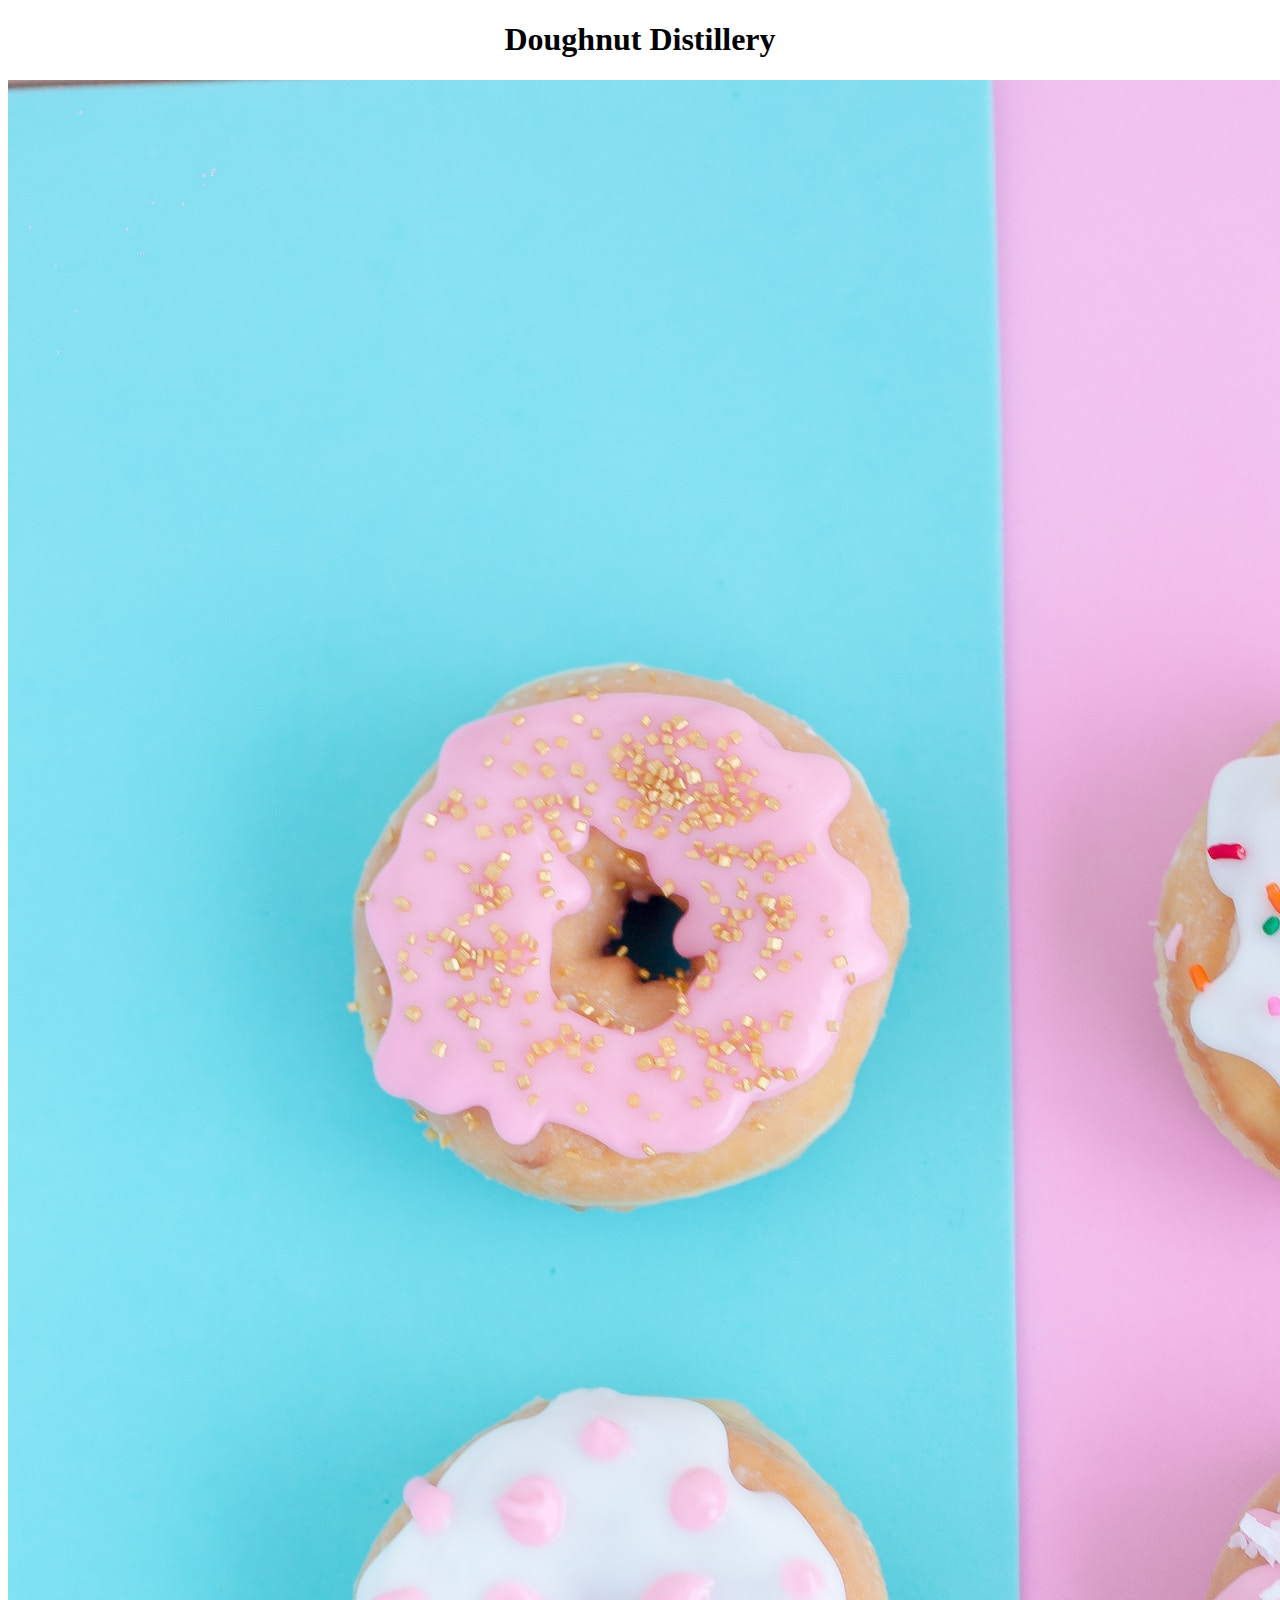
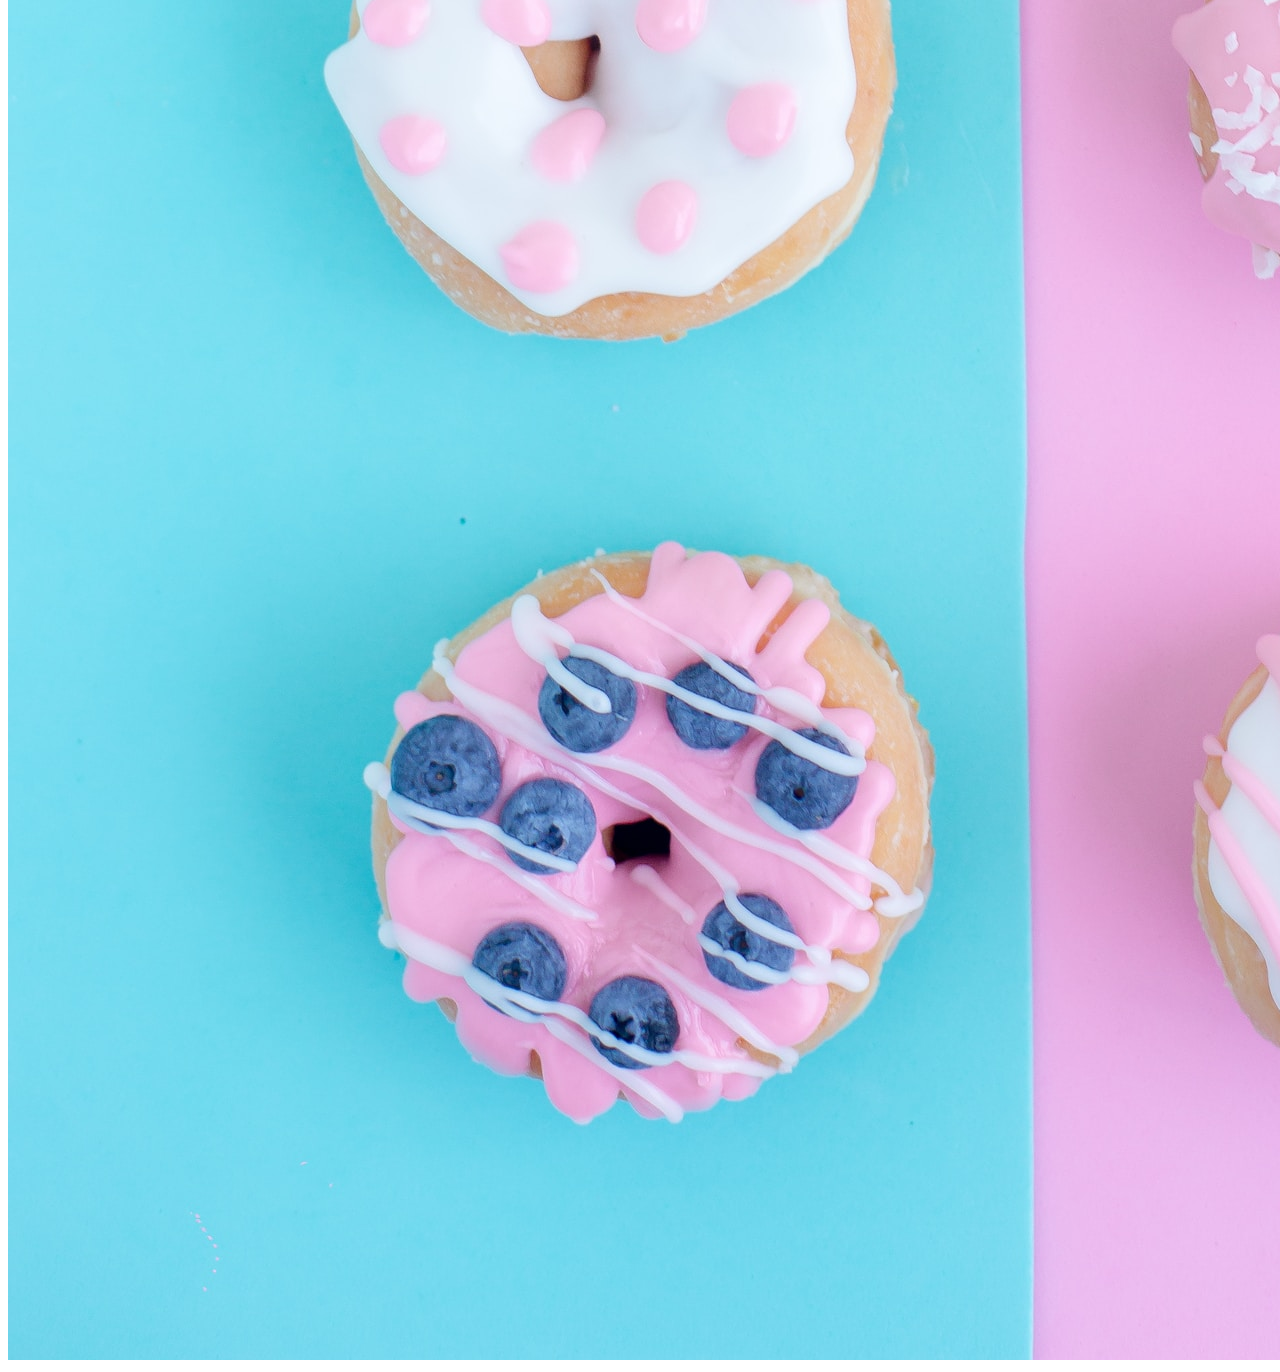
==== index.html @ afb436a0 "added photo" ====
<!DOCTYPE html>
<html lang="en">
<head>
    <meta charset="UTF-8">
    <meta http-equiv="X-UA-Compatible" content="IE=edge">
    <meta name="viewport" content="width=<device-width>, initial-scale=1.0">
    <title>Doughnut Distillery</title>
    <link rel="stylesheet" href="styles.css">
</head> 
<body>
    <header>
        <H1>
            Doughnut Distillery
        </H1>
    </header>
    <main>
        <img src="img/heather-ford-Fq54FqucgCE-unsplash.jpg">
    </main>
</body>
</html>
---- styles.css ----
header { 
    
    text-align: center;
}
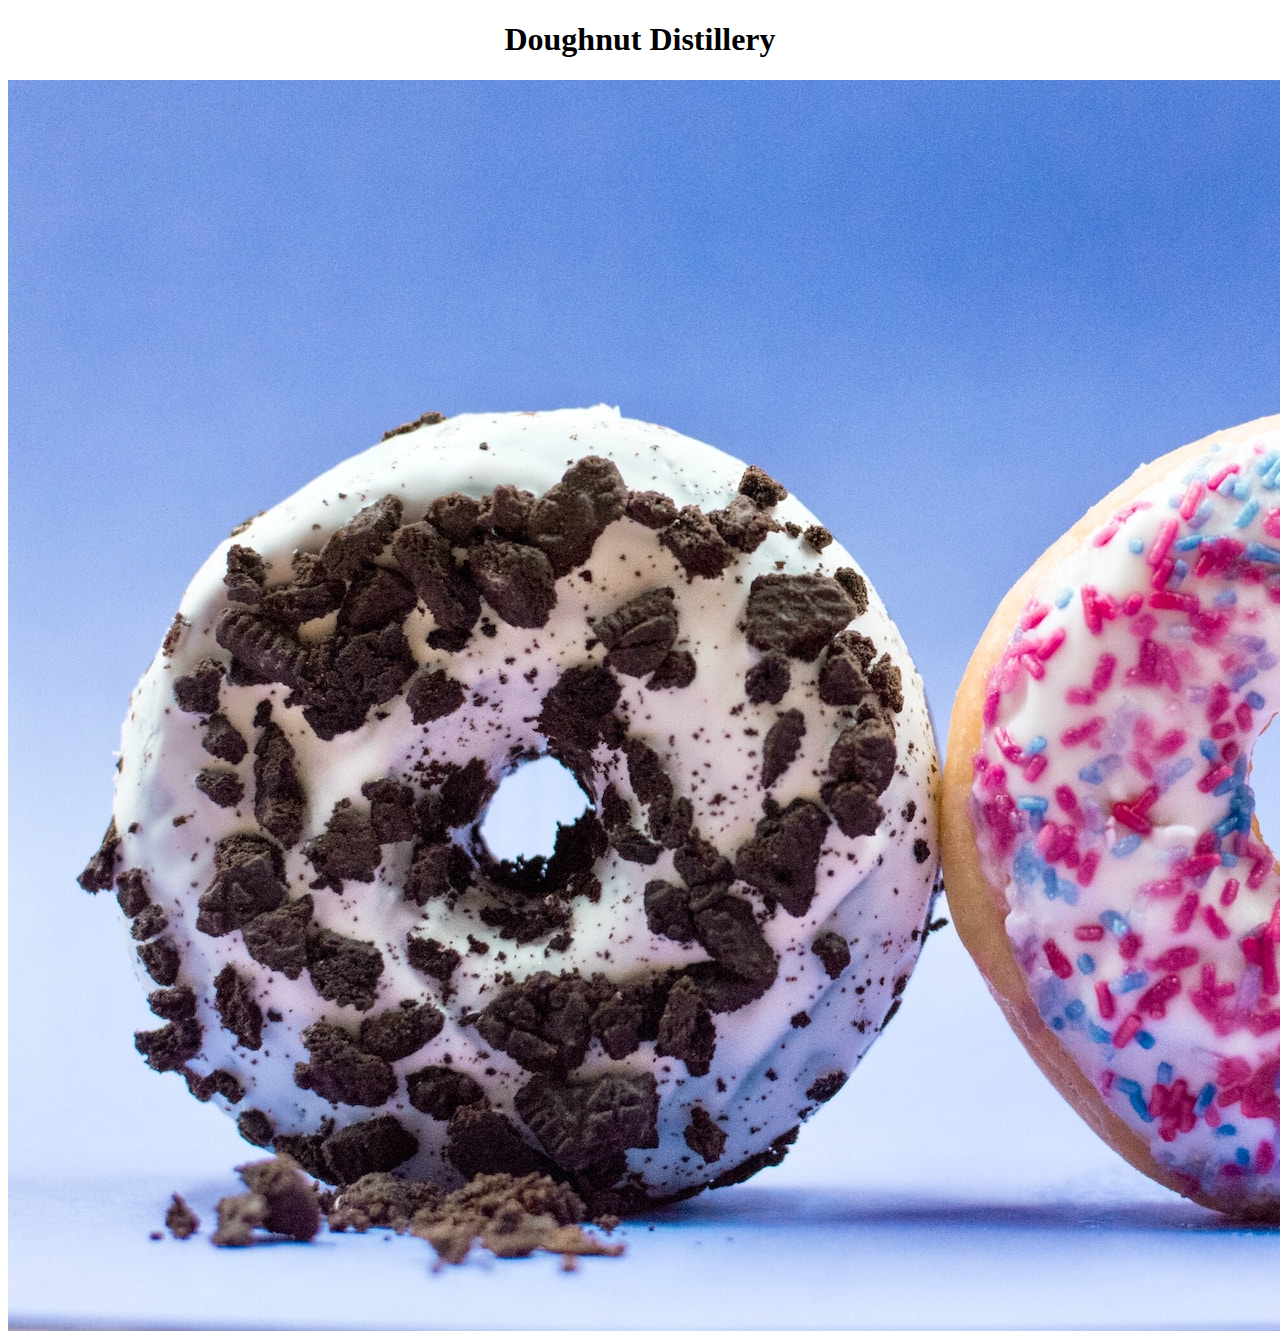
==== commit b6694302: "added new image" ====
--- a/index.html
+++ b/index.html
@@ -14,7 +14,7 @@
         </H1>
     </header>
     <main>
-        <img src="img/heather-ford-Fq54FqucgCE-unsplash.jpg">
+        <img src="img/alice-pasqual-cOKmuKWSsiM-unsplash.jpg">
     </main>
 </body>
 </html>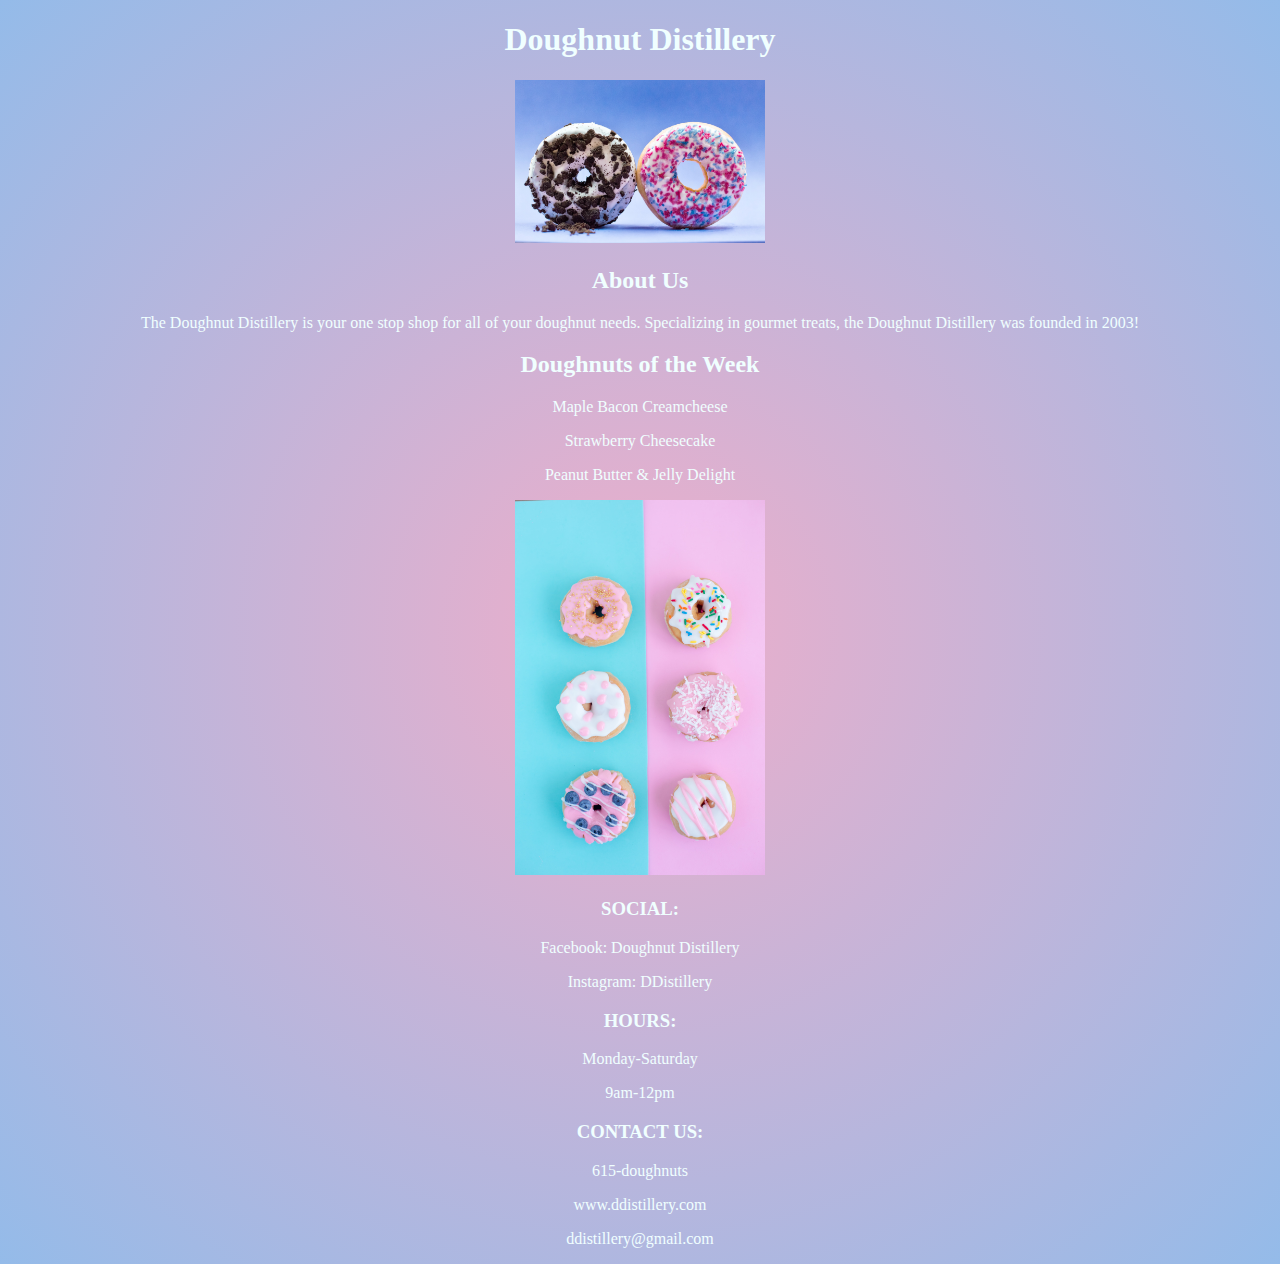
==== commit 0bc8af2f: "updated content" ====
--- a/index.html
+++ b/index.html
@@ -15,6 +15,58 @@
     </header>
     <main>
         <img src="img/alice-pasqual-cOKmuKWSsiM-unsplash.jpg">
+        <div>
+            <h2>About Us</h2>
+        </div>
+<p>
+    The Doughnut Distillery is your one stop shop for all of your doughnut needs.
+                Specializing in gourmet treats, the Doughnut Distillery was founded in 2003!
+</p>
+<h2> Doughnuts of the Week</h2>
+<div>
+    
+        <p> Maple Bacon Creamcheese</p>
+        <p>Strawberry Cheesecake</p>
+        <p>Peanut Butter & Jelly Delight</p>
+   
+</div>
+<img src="img/heather-ford-Fq54FqucgCE-unsplash.jpg">
+<section>
+    <div> 
+<h3>SOCIAL:</h3>
+<p>
+  
+        <p> Facebook: Doughnut Distillery</p>
+        <p> Instagram: DDistillery</p>
+   
+</p>
+    </div>
+    <h3>HOURS:</h3>
+    <p>
+       
+            <p> Monday-Saturday</p>
+            <p> 9am-12pm</p>
+
+      
+    </p>
+
+    <div>
+    <h3> CONTACT US:</h3>
+    <p>
+    
+            <p>615-doughnuts</p>
+            <p>www.ddistillery.com</p>
+            <p>ddistillery@gmail.com</p>
+    
+    </p>
+
+    </div>
+
+
+    <div></div>
+</section>
     </main>
+    
+          
 </body>
 </html>--- a/styles.css
+++ b/styles.css
@@ -1,4 +1,25 @@
 header { 
     
     text-align: center;
-}+}
+
+body {
+    background-color: background: rgb(238,174,202);
+    background: radial-gradient(circle, rgba(238,174,202,1) 0%, rgba(148,187,233,1) 100%);
+    color:azure
+
+}
+
+img {
+    width: 300px;   
+}
+
+main {
+    text-align: center;
+}
+
+img {
+    width: 250px;
+}
+
+
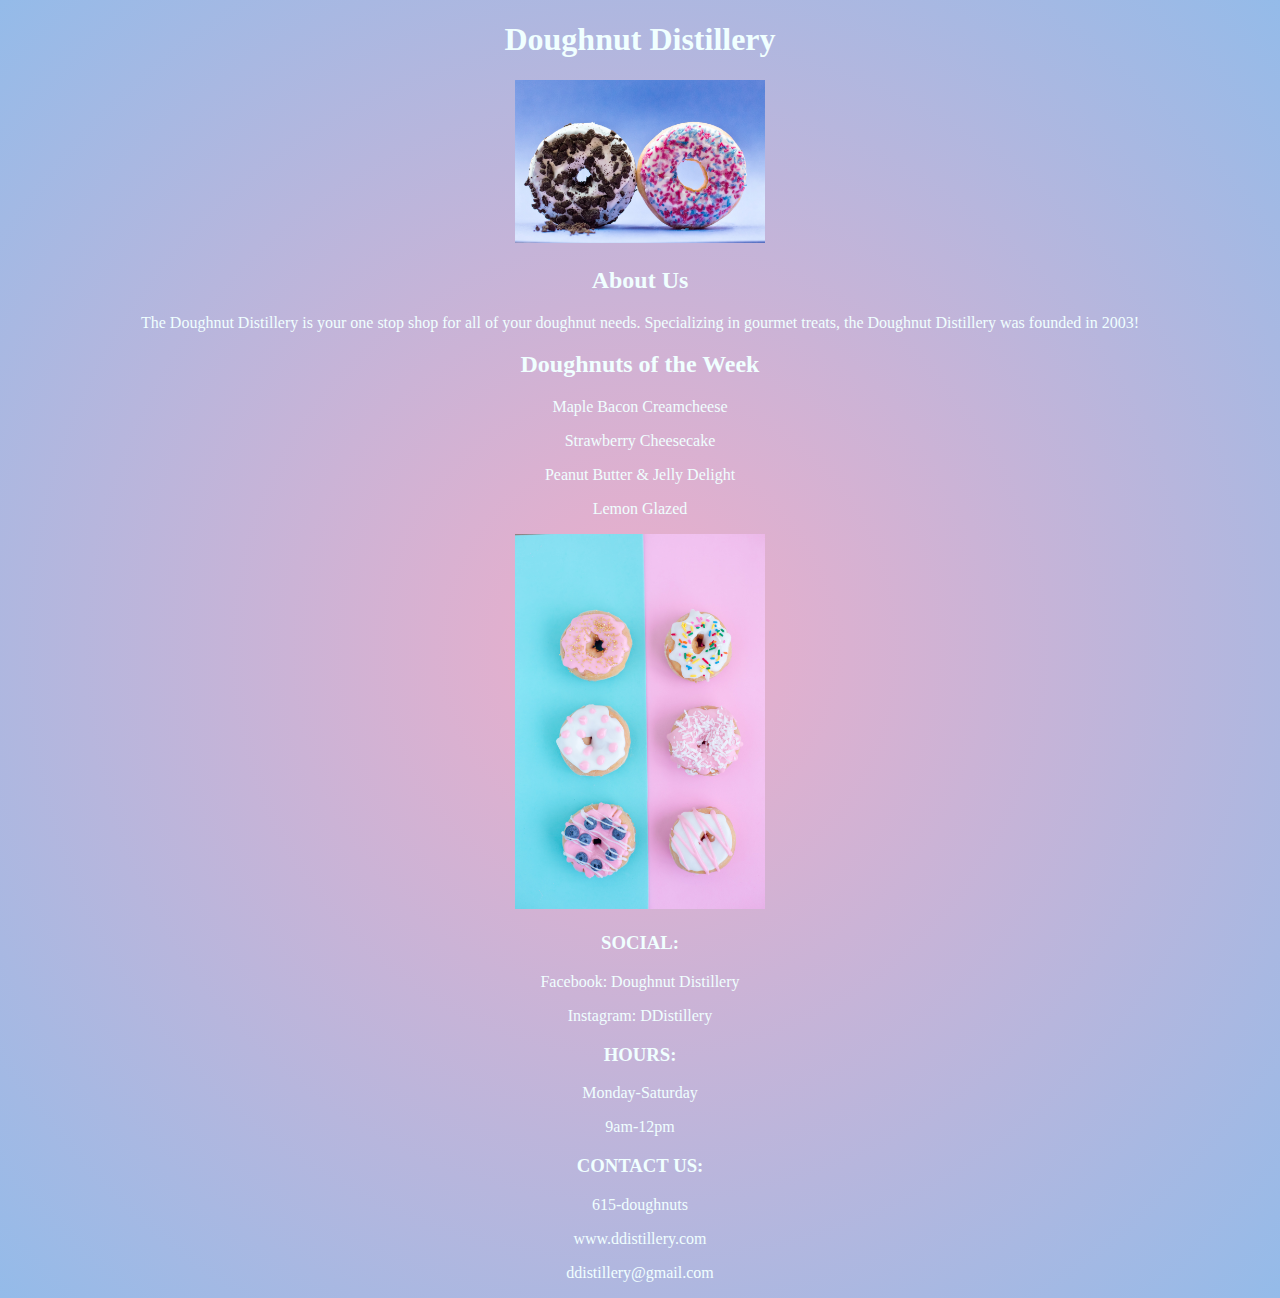
==== commit 0cf79212: "added html and js pages" ====
--- a/index.html
+++ b/index.html
@@ -28,6 +28,7 @@
         <p> Maple Bacon Creamcheese</p>
         <p>Strawberry Cheesecake</p>
         <p>Peanut Butter & Jelly Delight</p>
+        <p> Lemon Glazed</p>
    
 </div>
 <img src="img/heather-ford-Fq54FqucgCE-unsplash.jpg">
--- a/styles.css
+++ b/styles.css
@@ -7,6 +7,7 @@
     background-color: background: rgb(238,174,202);
     background: radial-gradient(circle, rgba(238,174,202,1) 0%, rgba(148,187,233,1) 100%);
     color:azure
+    
 
 }
 
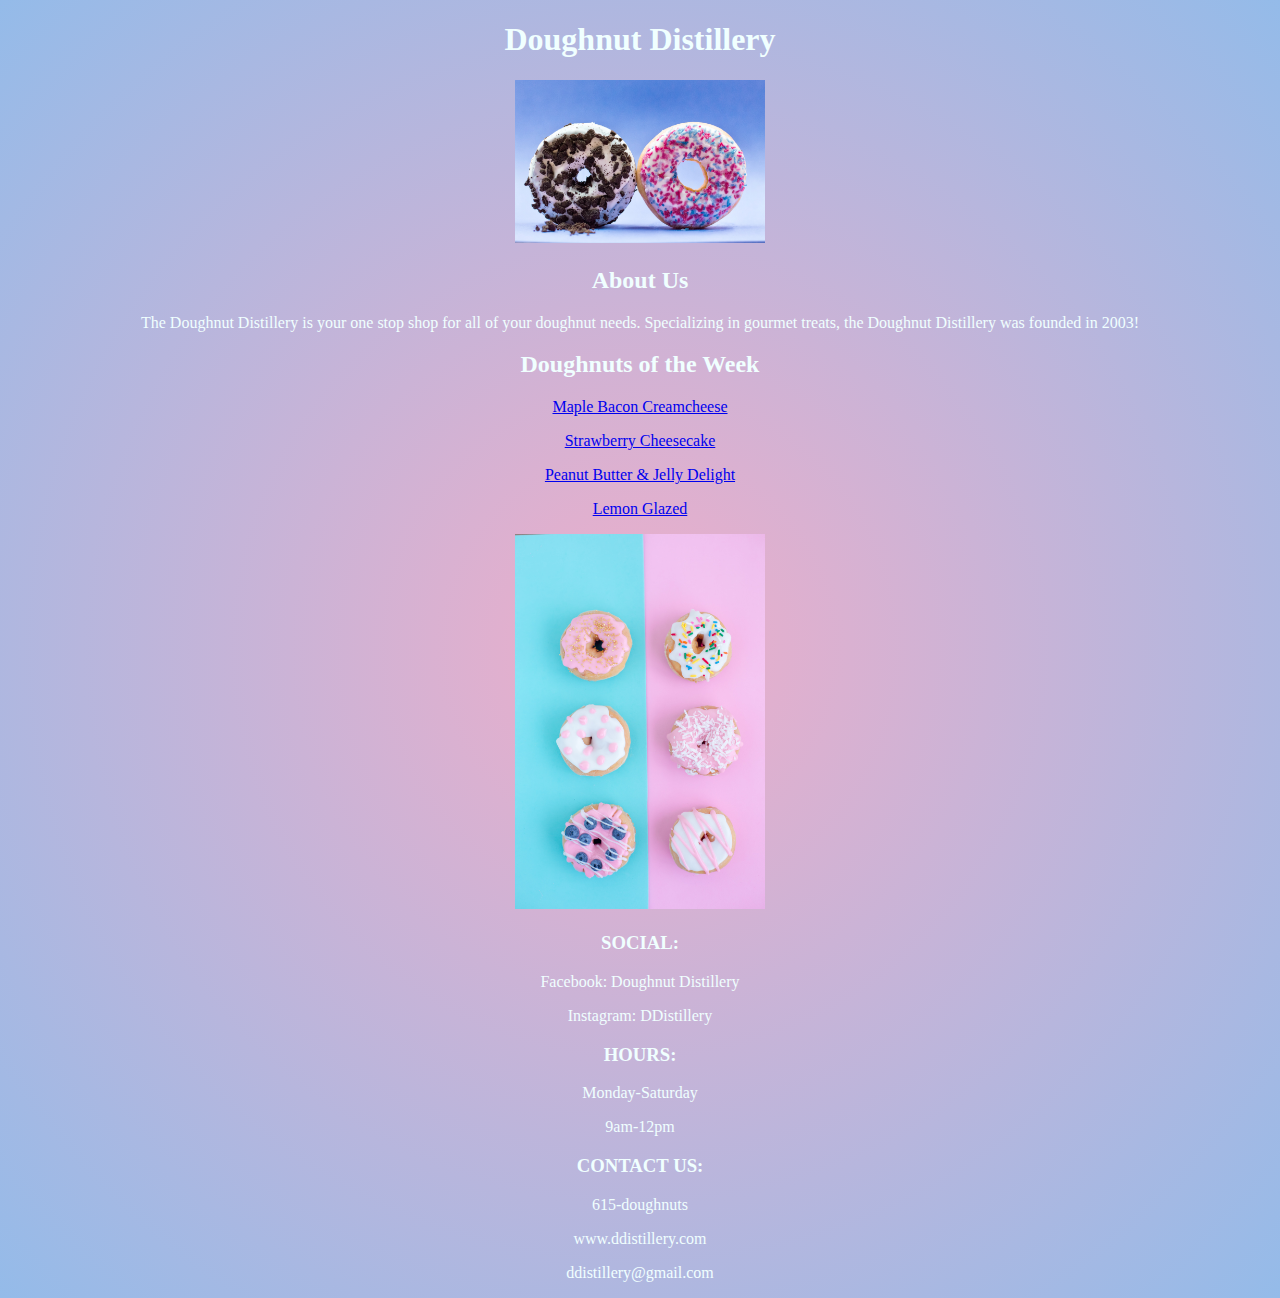
==== commit 43e893fa: "added values" ====
--- a/index.html
+++ b/index.html
@@ -25,10 +25,21 @@
 <h2> Doughnuts of the Week</h2>
 <div>
     
-        <p> Maple Bacon Creamcheese</p>
-        <p>Strawberry Cheesecake</p>
-        <p>Peanut Butter & Jelly Delight</p>
-        <p> Lemon Glazed</p>
+        <p>
+            <a href="html/maple-bacon-creamcheese.html">Maple Bacon Creamcheese</a>
+         </p>
+         
+        <p>
+            <a href="html/strawberry-cheesecake.html">Strawberry Cheesecake</a>
+        </p>
+
+        <p>
+            <a href="html/peanut-butter-jelly-delight.html">Peanut Butter & Jelly Delight</a>
+        </p>
+
+        <p> 
+            <a href="html/lemon-glazed.html">Lemon Glazed</a> 
+        </p> 
    
 </div>
 <img src="img/heather-ford-Fq54FqucgCE-unsplash.jpg">
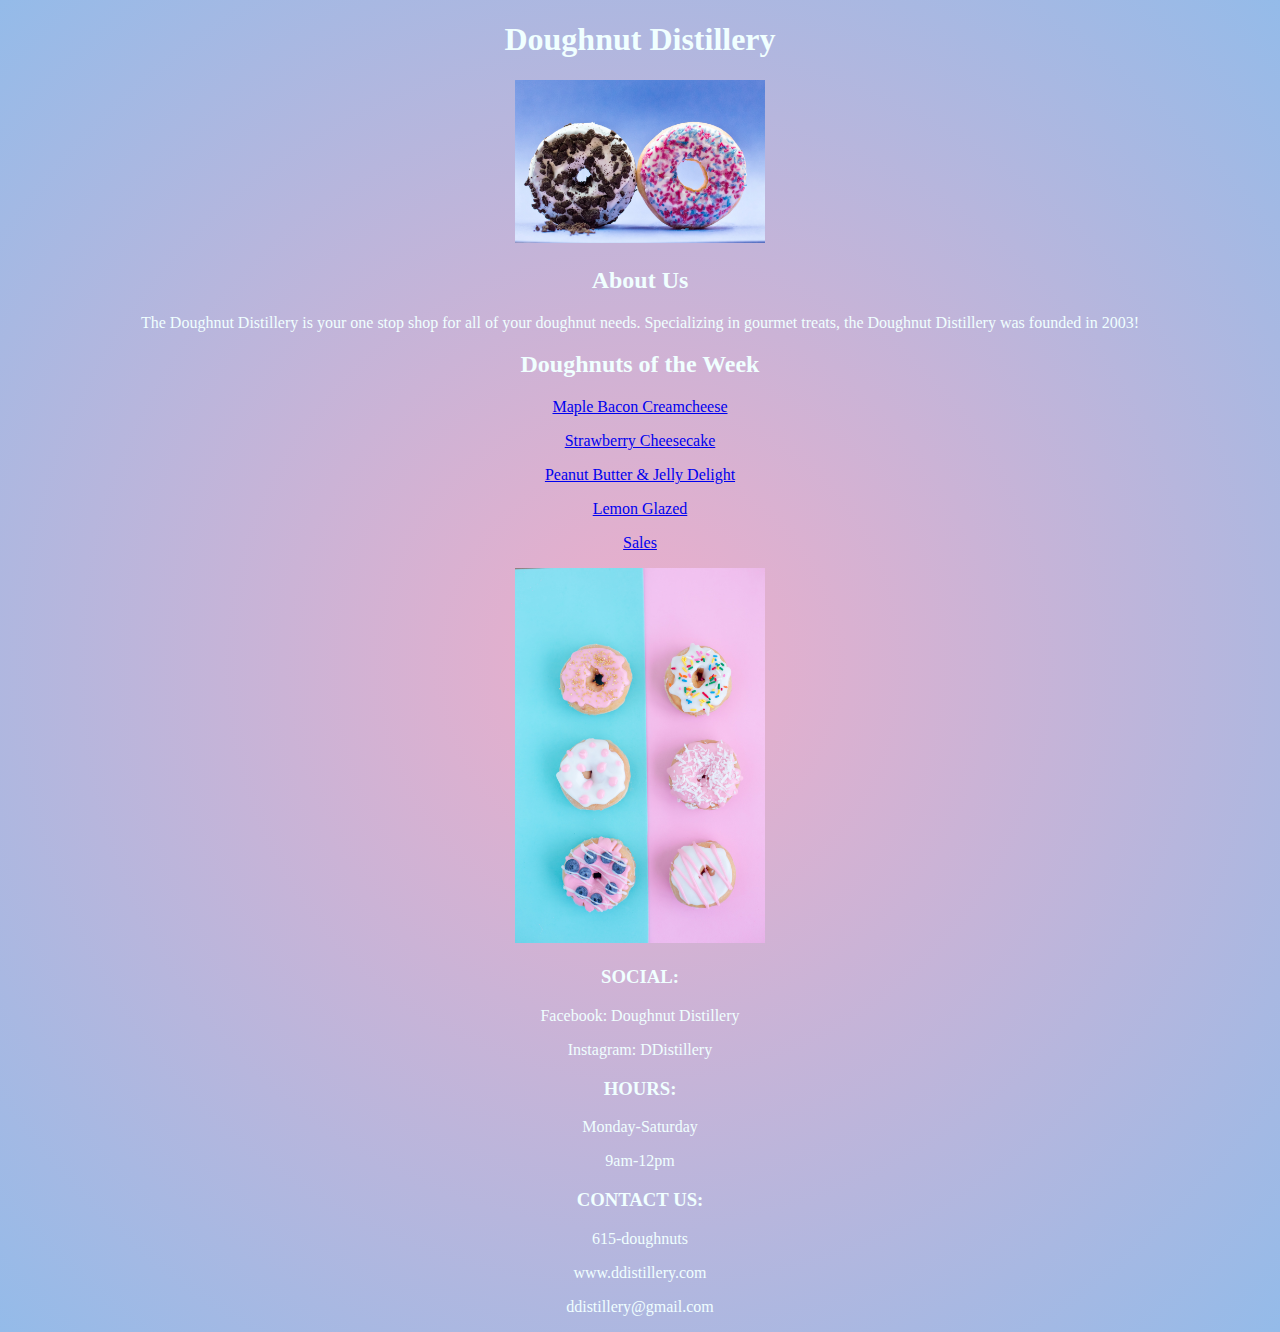
==== commit c6e594da: "made changes to lab 6x" ====
--- a/index.html
+++ b/index.html
@@ -39,6 +39,9 @@
 
         <p> 
             <a href="html/lemon-glazed.html">Lemon Glazed</a> 
+        </p> 
+        <p> 
+            <a href="sales.html">Sales</a> 
         </p> 
    
 </div>
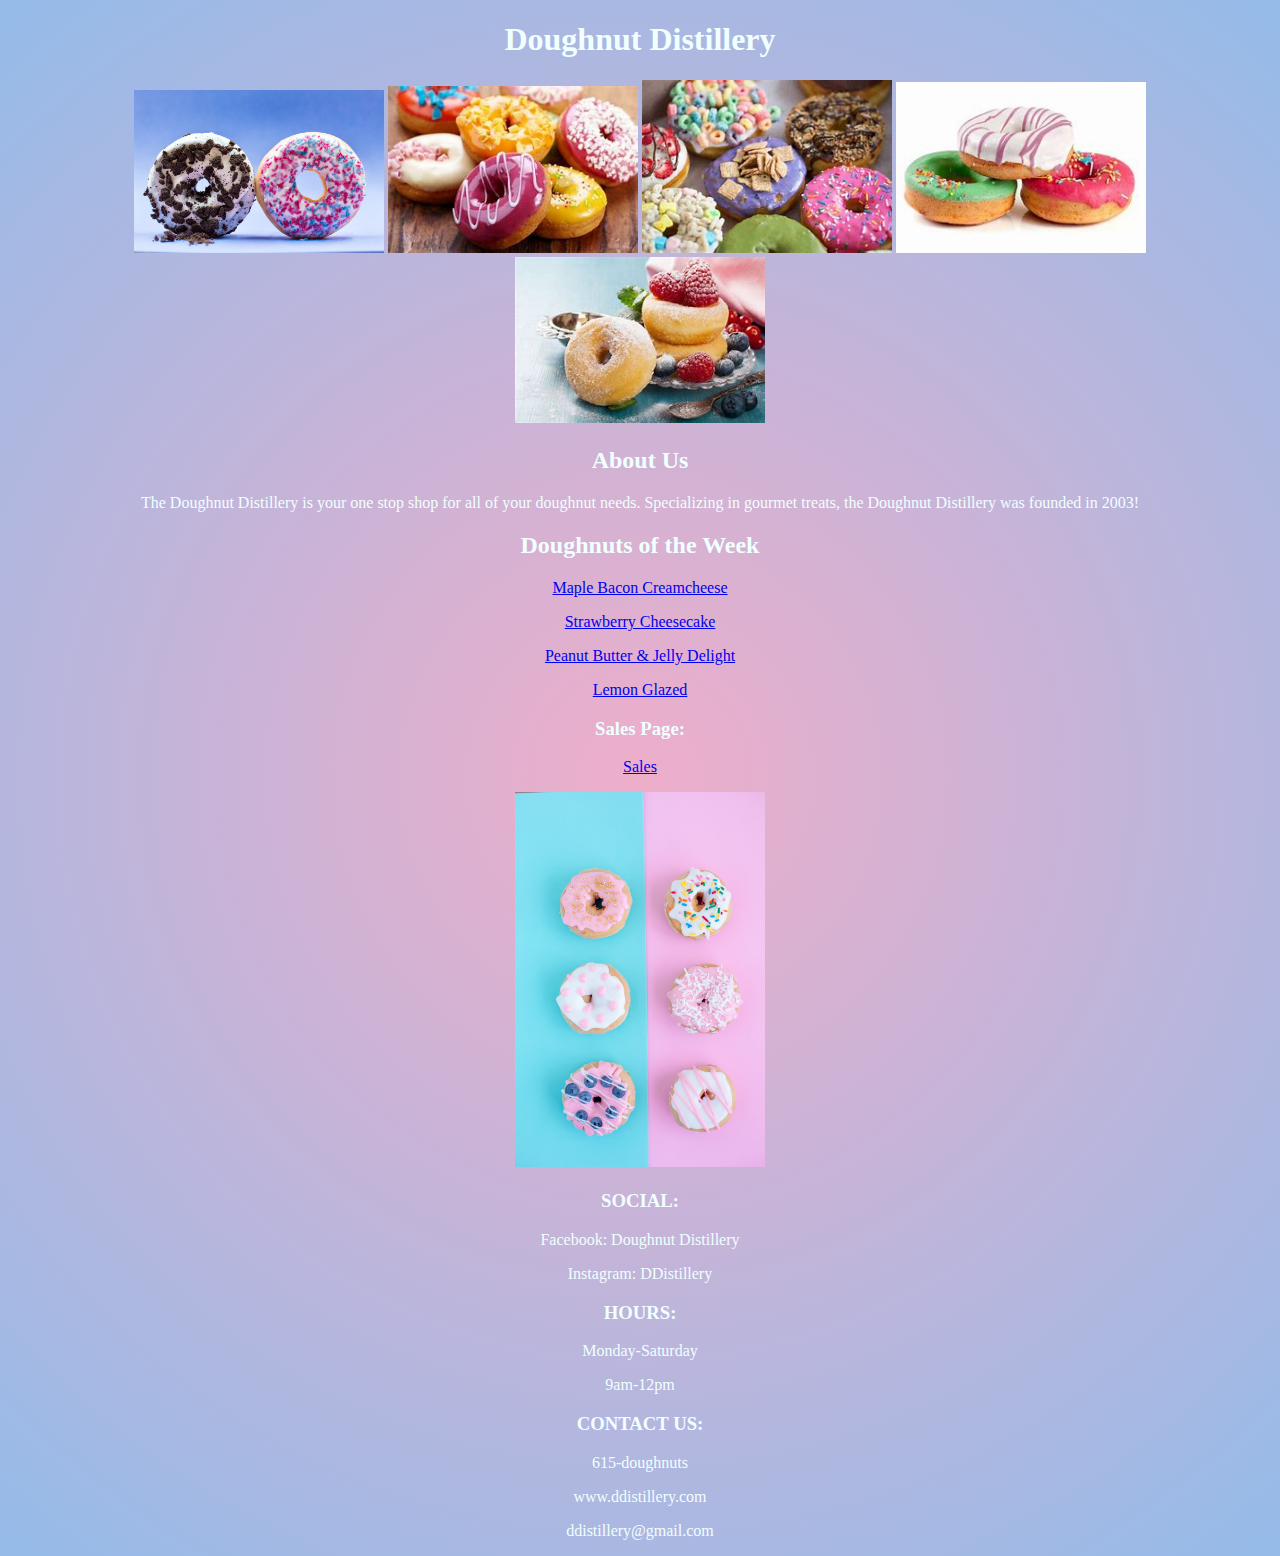
==== commit 3d016da5: "added CSS" ====
--- a/index.html
+++ b/index.html
@@ -14,7 +14,8 @@
         </H1>
     </header>
     <main>
-        <img src="img/alice-pasqual-cOKmuKWSsiM-unsplash.jpg">
+        <img src="img/alice-pasqual-cOKmuKWSsiM-unsplash.jpg"> <img src="/img/doughnut1.jpg"> <img src="/img/doughnut4.jpg"> 
+        <img src="/img/doughnut7.jpg"> <img src="/img/doughnut6.jpg"
         <div>
             <h2>About Us</h2>
         </div>
@@ -40,6 +41,8 @@
         <p> 
             <a href="html/lemon-glazed.html">Lemon Glazed</a> 
         </p> 
+        
+        <h3>Sales Page:</h3>
         <p> 
             <a href="sales.html">Sales</a> 
         </p> 
--- a/styles.css
+++ b/styles.css
@@ -4,7 +4,6 @@
 }
 
 body {
-    background-color: background: rgb(238,174,202);
     background: radial-gradient(circle, rgba(238,174,202,1) 0%, rgba(148,187,233,1) 100%);
     color:azure
     
@@ -23,4 +22,15 @@
     width: 250px;
 }
 
-
+#doughnut-1 {
+background-color: aquamarine;
+}
+#doughnut-2 {
+background-color: aquamarine;
+}
+#doughnut-3 {
+background-color: aquamarine;
+}
+#doughnut-4 {
+background-color: aquamarine;
+}
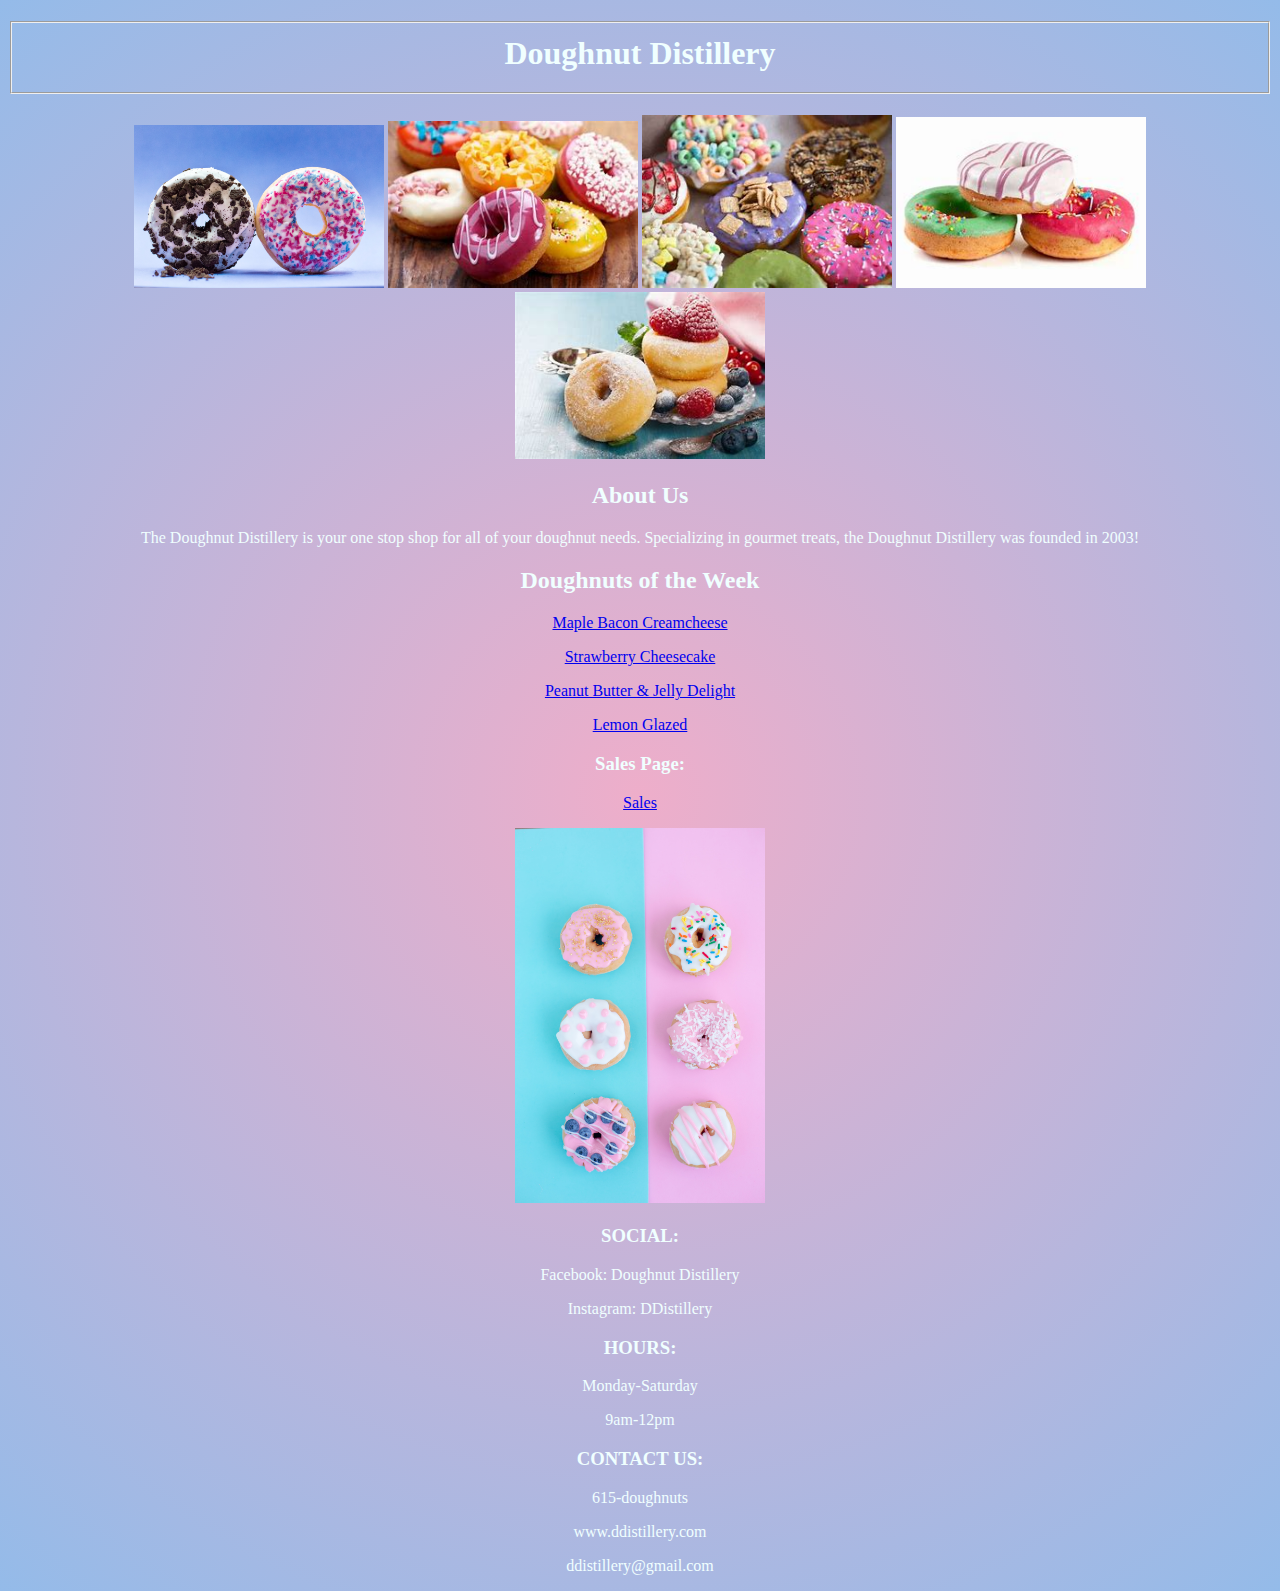
==== commit 8581d1d1: "changed css" ====
--- a/index.html
+++ b/index.html
@@ -10,7 +10,9 @@
 <body>
     <header>
         <H1>
+            <fieldset>
             Doughnut Distillery
+        </fieldset>
         </H1>
     </header>
     <main>
@@ -18,6 +20,7 @@
         <img src="/img/doughnut7.jpg"> <img src="/img/doughnut6.jpg"
         <div>
             <h2>About Us</h2>
+    
         </div>
 <p>
     The Doughnut Distillery is your one stop shop for all of your doughnut needs.
@@ -56,7 +59,6 @@
   
         <p> Facebook: Doughnut Distillery</p>
         <p> Instagram: DDistillery</p>
-   
 </p>
     </div>
     <h3>HOURS:</h3>
